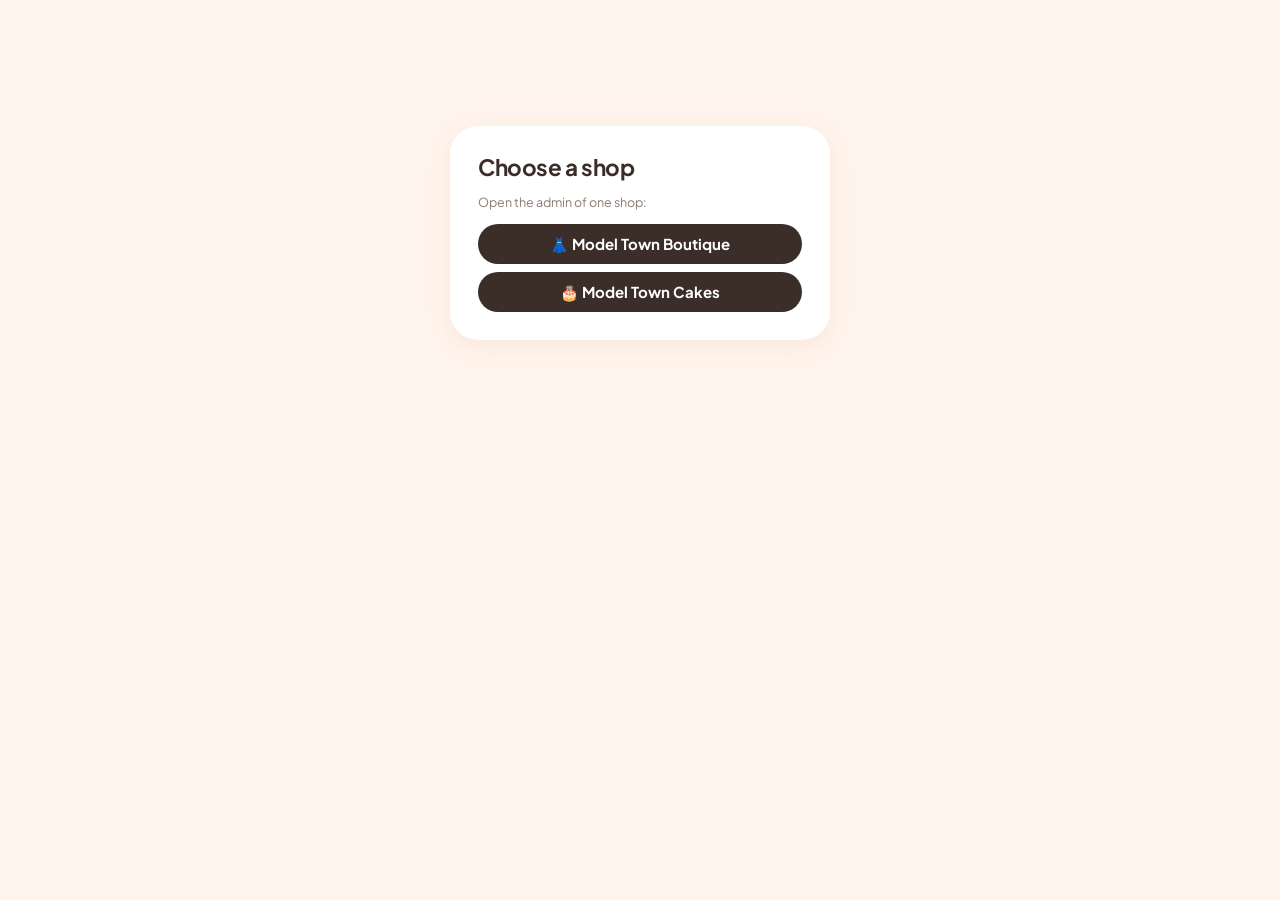
==== admin.html @ 44e824cf "Add files via upload" ====
<!doctype html><html lang="en"><head><meta charset="utf-8"><meta name="viewport" content="width=device-width,initial-scale=1,viewport-fit=cover"><meta name="theme-color" content="#fff4ec"><title>Admin</title><link rel="preconnect" href="https://fonts.googleapis.com"><link rel="preconnect" href="https://fonts.gstatic.com" crossorigin><link href="https://fonts.googleapis.com/css2?family=Plus+Jakarta+Sans:wght@500;600;700;800&display=swap" rel="stylesheet"><link rel="stylesheet" href="admin.css"></head><body>
<div id="pick" class="box" hidden><h2>Choose a shop</h2><small>Open the admin of one shop:</small><div id="pl" style="display:grid;gap:8px"></div></div>
<div id="login" class="box" hidden><h2 id="lt">Admin login</h2><small>Enter the admin password to manage products.</small><input id="pw" type="password" placeholder="Password" autocomplete="current-password"><button id="lb" class="btn">Log in</button><p id="le" class="err" style="margin:0"></p></div>
<div id="app" hidden><header><b id="sn"></b><div class="acts"><button class="btn" id="addb">+ Add product</button><button class="btn alt" id="lo">Log out</button></div></header>
<div class="wrap"><section id="st" class="stats"></section><div class="bar"><input id="aq" class="s" type="search" placeholder="Search products"><div id="af" class="chip" hidden></div></div><div class="scroll"><div class="tb"><table id="tb"></table></div></div></div></div>
<dialog id="fm"></dialog><dialog id="pv"></dialog><dialog id="cf"></dialog><dialog id="cd"></dialog><div id="tl" hidden></div><div id="toast" popover="manual"></div>
<script src="config.js"></script><script src="admin.js"></script></body></html>
---- admin.css ----
:root{--bg:#fff4ec;--sf:#fff;--sf2:#fff8f3;--ink:#3b2e29;--mu:#8b7a72;--pe:#ffb99a;--pe2:#ffdccb;--bd:#f1dfd3;--rd:#e5484d;--gn:#d3f0e1;--gt:#17724d;--yl:#fdecc0;--yt:#8a5a00;--sh:0 6px 24px #d9a98a26}
*{box-sizing:border-box;-webkit-tap-highlight-color:transparent}[hidden]{display:none!important}html,body{max-width:100%;overflow-x:clip}
body{margin:0;font:15px/1.5 "Plus Jakarta Sans",system-ui,-apple-system,"Segoe UI",Roboto,sans-serif;background:var(--bg);color:var(--ink);padding:env(safe-area-inset-top) 0 env(safe-area-inset-bottom)}
h2,h3,h4{margin:0;letter-spacing:-.02em;line-height:1.2}small,.mu{color:var(--mu)}b{font-weight:700}:focus-visible{outline:2px solid #ff8a65;outline-offset:2px}
header{position:sticky;top:0;z-index:5;display:flex;flex-wrap:wrap;align-items:center;justify-content:space-between;gap:10px 14px;padding:14px max(20px,calc((100vw - 1120px)/2 + 20px));background:color-mix(in srgb,var(--bg) 88%,transparent);backdrop-filter:blur(12px)}
header>b{font-size:18px;min-width:0;overflow-wrap:anywhere}.acts{display:flex;gap:8px;overflow-x:auto;scrollbar-width:none;min-width:0;flex:1 1 100%;padding-bottom:2px}.acts::-webkit-scrollbar{display:none}@media(min-width:900px){.acts{flex:0 1 auto}}
.wrap{max-width:1120px;margin:0 auto;padding:0 20px}
input,select,textarea{font:inherit;color:inherit;background:#fff;border:1px solid var(--bd);border-radius:14px;padding:10px 14px;min-height:42px;max-width:100%}input:focus,select:focus,textarea:focus{outline:0;border-color:var(--pe);box-shadow:0 0 0 3px #ffb99a44}
.s{border-radius:99px;padding-left:42px;width:100%;background-image:url("data:image/svg+xml,%3Csvg xmlns='http://www.w3.org/2000/svg' width='18' height='18' fill='none' stroke='%238b7a72' stroke-width='2' stroke-linecap='round'%3E%3Ccircle cx='8' cy='8' r='6'/%3E%3Cpath d='m13 13 4 4'/%3E%3C/svg%3E");background-repeat:no-repeat;background-position:15px center}
.btn{display:inline-flex;align-items:center;justify-content:center;gap:6px;min-height:40px;padding:8px 18px;border:0;border-radius:99px;background:var(--pe);color:var(--ink);font:inherit;font-weight:700;cursor:pointer;white-space:nowrap;transition:transform .1s,background .15s}
.btn:hover{background:#ffa985}.btn:active{transform:scale(.97)}.btn:disabled{opacity:.55;cursor:default}.btn.alt{background:#fff;box-shadow:inset 0 0 0 1px var(--bd)}.btn.alt:hover{background:var(--pe2)}.btn.red{background:var(--rd);color:#fff}.btn.red:hover{background:#cf3a3f}
.box{max-width:380px;margin:14vh auto;background:var(--sf);padding:28px;border-radius:28px;display:grid;gap:12px;box-shadow:var(--sh);width:calc(100% - 32px)}.box .btn{background:var(--ink);color:#fff}.err{color:var(--rd)}
.stats{display:grid;grid-template-columns:repeat(2,minmax(0,1fr));gap:12px;padding:18px 0 6px}@media(min-width:760px){.stats{grid-template-columns:repeat(4,minmax(0,1fr))}}
.stats>*{background:var(--sf);padding:16px 18px;border-radius:22px;color:var(--mu);font-size:13px;box-shadow:var(--sh);min-width:0}.stats b{display:block;font-size:28px;color:var(--ink);letter-spacing:-.02em}.stats>:nth-child(1){background:#ffe6d9}.stats>:nth-child(2){background:var(--yl)}.stats>:nth-child(3){background:#ffd9d6}
.stats .cc{border:0;font:inherit;font-size:13px;text-align:left;cursor:pointer;background:#d9ecfb;color:#2c5d86}.stats .cc:hover{filter:brightness(.97)}
.bar{display:grid;gap:10px;padding:16px 0 12px}.chip{display:inline-flex;align-items:center;gap:8px;justify-self:start;background:var(--pe2);border-radius:99px;padding:4px 6px 4px 14px;font-weight:700;font-size:13px}.chip button{border:0;background:transparent;color:inherit;width:22px;height:22px;border-radius:50%;cursor:pointer;font-size:16px;line-height:1}.chip button:hover{background:#0001}
.scroll{overflow-x:auto;padding-bottom:40px}.tb{background:var(--sf);border-radius:24px;overflow:hidden;box-shadow:var(--sh)}table{border-collapse:collapse;width:100%}
th{font-size:13px;color:var(--mu);font-weight:600;text-align:left;padding:12px 16px;background:var(--sf2)}td{padding:12px 16px;border-top:1px solid var(--bd);vertical-align:middle}td small{display:block}td .im img{width:52px;height:52px;border-radius:14px;object-fit:cover;display:block}.ac{white-space:nowrap;text-align:right}td.pn{max-width:340px}
.pill{display:inline-block;padding:2px 12px;border-radius:99px;font-size:12px;font-weight:700;border:0;background:#f6ece5;color:var(--mu);font-family:inherit}.pill.g{background:var(--gn);color:var(--gt)}.pill.y{background:var(--yl);color:var(--yt)}.pill.r{background:#ffd9d6;color:#b3261e}button.pill{cursor:pointer;padding:5px 14px}
@media(max-width:759px){#tb,#tb tbody{display:block}#tb thead{display:none}#tb tr{display:grid;grid-template-columns:56px minmax(0,1fr);gap:8px 12px;padding:16px;border-top:1px solid var(--bd)}#tb tr:first-child{border-top:0}#tb td{border:0;padding:0;display:flex;justify-content:space-between;align-items:center;gap:12px;grid-column:1/-1;min-width:0}#tb td[data-l]::before{content:attr(data-l);color:var(--mu);font-size:13px}#tb td.im{grid-column:1;grid-row:1;display:block}#tb td.im img{width:56px;height:56px}#tb td.pn{grid-column:2;grid-row:1;display:block;overflow-wrap:anywhere;max-width:none}#tb td.ac{justify-content:flex-end;padding-top:4px}#tb td.msg{display:block}}
.msg{text-align:center;padding:48px 16px;color:var(--mu)}tr.busy{opacity:.5;pointer-events:none}
.sk{background:linear-gradient(90deg,#fff 25%,#ffece1 50%,#fff 75%);background-size:200% 100%;animation:s 1.3s infinite;border-radius:22px}@keyframes s{to{background-position:-200% 0}}
dialog{border:0;padding:0;background:var(--sf);color:var(--ink);width:100%;max-width:100vw;max-height:92dvh;margin:auto 0 0;border-radius:28px 28px 0 0;overflow:auto;overscroll-behavior:contain;box-shadow:0 -8px 40px #3b2e2955}dialog[open]{animation:up .25s cubic-bezier(.2,.8,.2,1)}@keyframes up{from{transform:translateY(40px);opacity:0}}dialog::backdrop{background:#3b2e29aa}
@media(min-width:760px){dialog{margin:auto;border-radius:28px;max-height:90dvh;width:min(720px,92vw)}#pv{width:min(640px,92vw)}#cd{width:min(460px,92vw)}}#cf{width:min(420px,calc(100vw - 32px));margin:auto;border-radius:28px}
.dp{padding:22px}.dp h3{font-size:21px;margin-bottom:14px}.dp h4{margin:22px 0 8px;font-size:15px}.cfm p{color:var(--mu);margin:8px 0 0}.ft{position:sticky;bottom:0;display:flex;gap:8px;justify-content:flex-end;margin:22px -22px -22px;padding:14px 22px calc(14px + env(safe-area-inset-bottom));background:var(--sf);border-top:1px solid var(--bd)}
.fg{display:grid;grid-template-columns:minmax(0,1fr);gap:12px}@media(min-width:560px){.fg{grid-template-columns:1fr 1fr}}.fg label{display:grid;gap:4px;font-size:13px;color:var(--mu)}.fg label>*{color:var(--ink);width:100%;min-width:0}.fg .w{grid-column:1/-1}
#dz{border:2px dashed var(--pe);border-radius:20px;padding:24px;text-align:center;cursor:pointer;color:var(--mu);background:var(--sf2);transition:.15s}#dz:hover,#dz.on{background:var(--pe2)}
.th{display:inline-block;position:relative;margin:10px 10px 0 0}.th img{width:84px;height:84px;object-fit:cover;border-radius:16px;display:block}.th button{position:absolute;top:-7px;right:-7px;border-radius:50%;border:2px solid #fff;background:var(--rd);color:#fff;width:24px;height:24px;cursor:pointer;line-height:1}.th i{position:absolute;bottom:0;left:0;height:4px;background:#ff8a65;border-radius:0 4px 4px 16px}
.sr{display:flex;gap:6px;margin:6px 0}.sr input{flex:1;min-width:0}
.cl{margin-top:12px;max-height:50dvh;overflow:auto;display:grid;gap:4px}.cr{display:flex;justify-content:space-between;align-items:center;gap:12px;padding:10px 14px;border:0;border-radius:14px;background:transparent;color:var(--ink);font:inherit;text-align:left;cursor:pointer;overflow-wrap:anywhere}.cr:hover{background:var(--pe2)}
#toast{position:fixed;inset:max(16px,env(safe-area-inset-top)) 16px auto auto;margin:0;width:auto;height:auto;max-width:min(380px,calc(100vw - 32px));border:0;border-radius:18px;padding:12px 12px 12px 18px;background:var(--ink);color:#fff;overflow:visible;box-shadow:0 8px 28px #3b2e2955}#toast:popover-open{display:flex;gap:12px;align-items:flex-start}#toast.bad{background:var(--rd)}#toast button{background:#ffffff33;color:inherit;border:0;border-radius:50%;width:24px;height:24px;flex:none;cursor:pointer;font-size:16px;line-height:1}
#tl{position:fixed;top:0;left:0;right:0;height:3px;z-index:100;background:linear-gradient(90deg,transparent,#ff8a65,transparent);background-size:50% 100%;background-repeat:no-repeat;animation:tl 1s linear infinite}@keyframes tl{from{background-position:-50% 0}to{background-position:150% 0}}
.ld{position:relative;color:transparent!important;pointer-events:none}.ld::after{content:"";position:absolute;inset:0;margin:auto;width:16px;height:16px;border:2px solid #3b2e2933;border-top-color:var(--ink);border-radius:50%;animation:sp .6s linear infinite}.btn.red.ld::after,.box .btn.ld::after{border-top-color:#fff}@keyframes sp{to{transform:rotate(360deg)}}
@media(prefers-reduced-motion:reduce){*{animation:none!important;transition:none!important}}
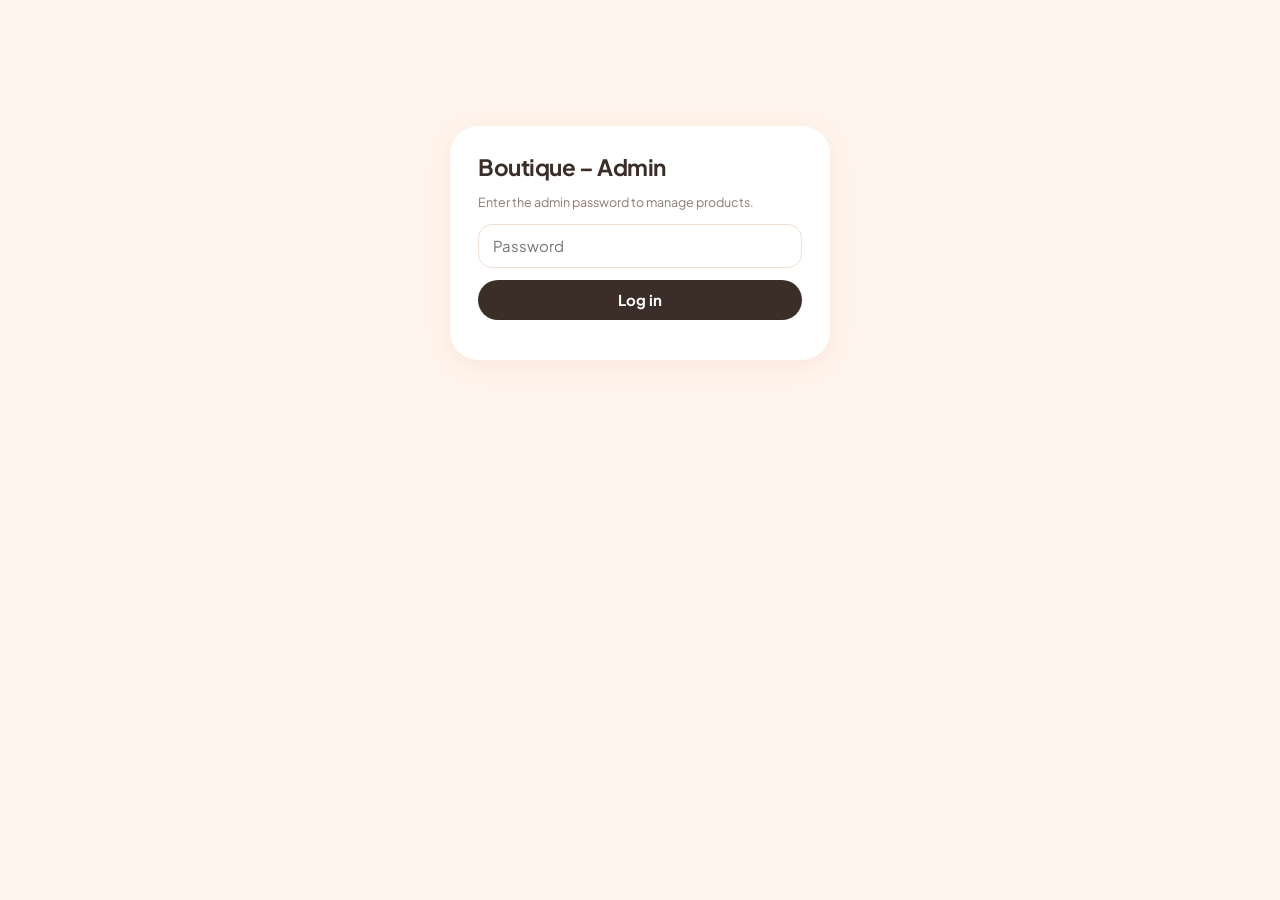
==== commit f9743c21: "Update admin.html" ====
--- a/admin.html
+++ b/admin.html
@@ -1,4 +1,5 @@
 <!doctype html><html lang="en"><head><meta charset="utf-8"><meta name="viewport" content="width=device-width,initial-scale=1,viewport-fit=cover"><meta name="theme-color" content="#fff4ec"><title>Admin</title><link rel="preconnect" href="https://fonts.googleapis.com"><link rel="preconnect" href="https://fonts.gstatic.com" crossorigin><link href="https://fonts.googleapis.com/css2?family=Plus+Jakarta+Sans:wght@500;600;700;800&display=swap" rel="stylesheet"><link rel="stylesheet" href="admin.css"></head><body>
+<nav id="tabs" class="tabs"></nav>
 <div id="pick" class="box" hidden><h2>Choose a shop</h2><small>Open the admin of one shop:</small><div id="pl" style="display:grid;gap:8px"></div></div>
 <div id="login" class="box" hidden><h2 id="lt">Admin login</h2><small>Enter the admin password to manage products.</small><input id="pw" type="password" placeholder="Password" autocomplete="current-password"><button id="lb" class="btn">Log in</button><p id="le" class="err" style="margin:0"></p></div>
 <div id="app" hidden><header><b id="sn"></b><div class="acts"><button class="btn" id="addb">+ Add product</button><button class="btn alt" id="lo">Log out</button></div></header>
